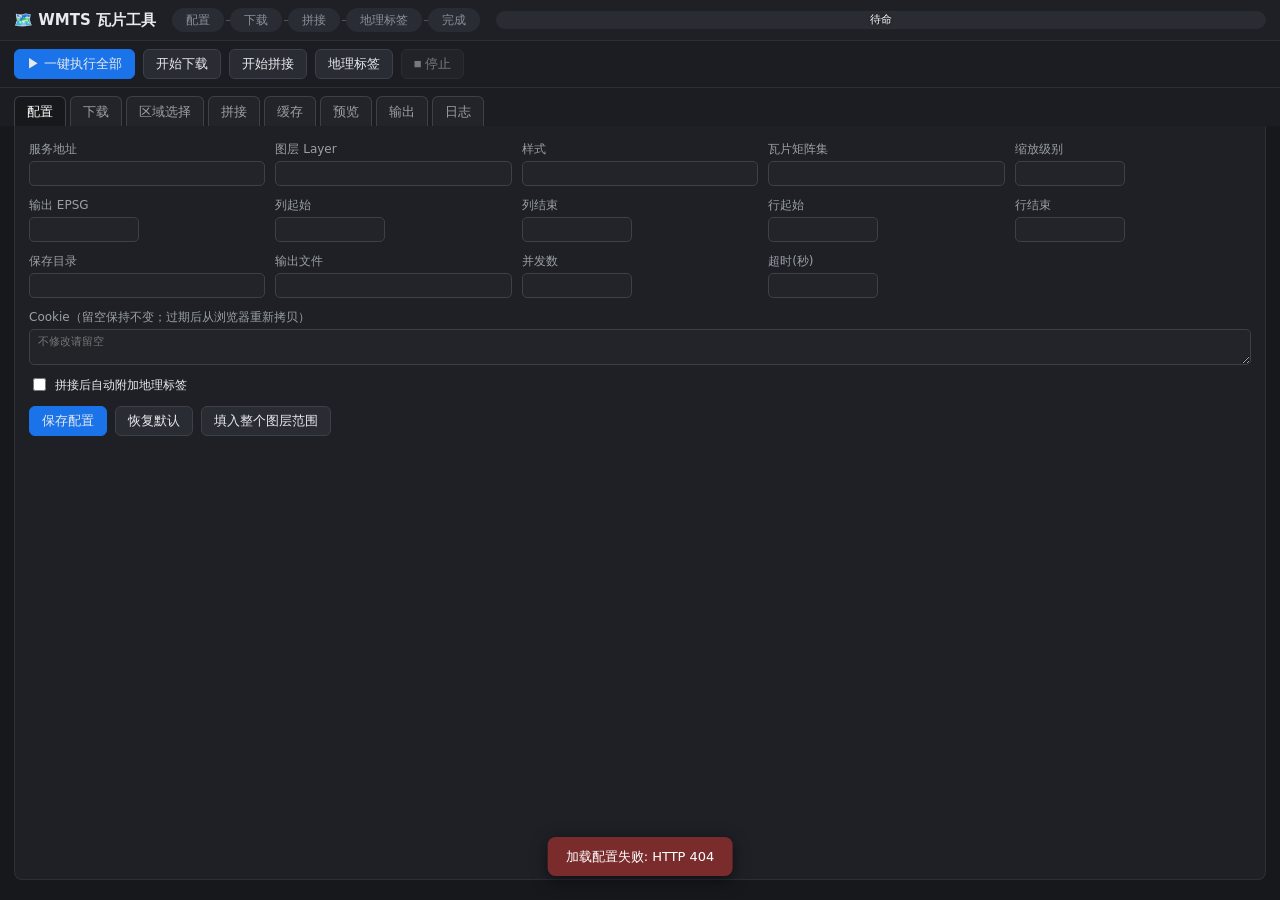
==== wmts/web/index.html @ 804dd755 "refactor: 架构重构——Web 前端 + HTTP API，业务核心解耦到 wmts/ 包 新增 wmts/ 包（业务单一来源，UI 无关）： - core/：config（Config da" ====
<!doctype html>
<html lang="zh-CN">
<head>
<meta charset="utf-8">
<meta name="viewport" content="width=device-width,initial-scale=1">
<title>WMTS 瓦片工具</title>
<link rel="stylesheet" href="style.css">
</head>
<body>

<!-- 顶部：任务流水线 -->
<header id="topbar">
  <div id="brand">🗺️ WMTS 瓦片工具</div>
  <ol id="pipeline">
    <li data-step="0">配置</li>
    <li data-step="1">下载</li>
    <li data-step="2">拼接</li>
    <li data-step="3">地理标签</li>
    <li data-step="4">完成</li>
  </ol>
  <div id="overall">
    <div id="overall-bar"></div>
    <span id="overall-text">待命</span>
  </div>
</header>

<!-- 操作条 -->
<div id="actionbar">
  <button id="btn-pipeline" class="primary">▶ 一键执行全部</button>
  <button id="btn-download">开始下载</button>
  <button id="btn-merge">开始拼接</button>
  <button id="btn-geo">地理标签</button>
  <button id="btn-stop" disabled>■ 停止</button>
  <span id="range-hint"></span>
  <span class="spacer"></span>
  <span id="task-state"></span>
</div>

<!-- 标签页 -->
<nav id="tabs">
  <button data-tab="config" class="active">配置</button>
  <button data-tab="download">下载</button>
  <button data-tab="region">区域选择</button>
  <button data-tab="merge">拼接</button>
  <button data-tab="cache">缓存</button>
  <button data-tab="preview">预览</button>
  <button data-tab="outputs">输出</button>
  <button data-tab="logs">日志</button>
</nav>

<main>
  <!-- 配置 -->
  <section id="tab-config" class="tab active">
    <div class="grid2">
      <label>服务地址<input id="c-base_url" type="text"></label>
      <label>图层 Layer<input id="c-layer" type="text"></label>
      <label>样式<input id="c-style" type="text"></label>
      <label>瓦片矩阵集<input id="c-tilematrixset" type="text"></label>
      <label>缩放级别<input id="c-tile_matrix" type="number" min="0" max="30"></label>
      <label>输出 EPSG<input id="c-epsg" type="number"></label>
      <label>列起始<input id="c-col_start" type="number"></label>
      <label>列结束<input id="c-col_end" type="number"></label>
      <label>行起始<input id="c-row_start" type="number"></label>
      <label>行结束<input id="c-row_end" type="number"></label>
      <label>保存目录<input id="c-output_dir" type="text"></label>
      <label>输出文件<input id="c-output_file" type="text"></label>
      <label>并发数<input id="c-max_workers" type="number" min="1" max="128"></label>
      <label>超时(秒)<input id="c-timeout" type="number" min="1" max="120"></label>
      <label class="wide">Cookie（留空保持不变；过期后从浏览器重新拷贝）
        <textarea id="c-cookie" rows="2" placeholder="不修改请留空"></textarea></label>
      <label class="check"><input id="c-auto_geo" type="checkbox"> 拼接后自动附加地理标签</label>
    </div>
    <div class="btnrow">
      <button id="cfg-save" class="primary">保存配置</button>
      <button id="cfg-reset">恢复默认</button>
      <button id="cfg-apply-layer">填入整个图层范围</button>
      <span id="cfg-hint" class="hint"></span>
    </div>
  </section>

  <!-- 下载 -->
  <section id="tab-download" class="tab">
    <div class="progress-row">
      <div class="bar"><div id="dl-bar"></div></div>
      <span id="dl-percent">0%</span>
    </div>
    <div id="dl-stats" class="stats">尚未开始</div>
    <div class="btnrow">
      <button id="dl-refresh">刷新状态</button>
      <button id="dl-layer-range">切换到图层范围</button>
      <span id="dl-hint" class="hint"></span>
    </div>
    <div class="resumable" id="dl-resume"></div>
    <canvas id="status-grid"></canvas>
    <div class="legend">绿=已下载 红=损坏 灰=待处理 · 滚轮缩放 / 拖拽平移 / 点击瓦片预览</div>
  </section>

  <!-- 区域选择 -->
  <section id="tab-region" class="tab">
    <div class="region-controls">
      <label>目标级别
        <select id="rg-matrix"></select></label>
      <label>概览级别
        <select id="rg-overview"></select></label>
      <button id="rg-fit">显示整个图层</button>
      <span class="hint">左键拖拽框选 · 右键拖拽平移 · 滚轮缩放</span>
    </div>
    <canvas id="region-map"></canvas>
    <div class="region-bbox">
      <label>经度 min<input id="rg-lonmin" type="number" step="0.0001"></label>
      <label>纬度 min<input id="rg-latmin" type="number" step="0.0001"></label>
      <label>经度 max<input id="rg-lonmax" type="number" step="0.0001"></label>
      <label>纬度 max<input id="rg-latmax" type="number" step="0.0001"></label>
      <button id="rg-apply-bbox">按经纬度换算</button>
    </div>
    <div class="region-result">
      <span id="rg-result" class="hint">在地图上框选区域，或输入经纬度范围</span>
      <button id="rg-apply-config" class="primary" disabled>应用到下载范围</button>
    </div>
  </section>

  <!-- 拼接 -->
  <section id="tab-merge" class="tab">
    <div class="radio-row">
      <label class="check"><input type="radio" name="mg-fmt" value="tif" checked> BigTIFF 分块（.tif，推荐，无损，内存恒定）</label>
      <label class="check"><input type="radio" name="mg-fmt" value="png"> 单张 PNG（中等成图）</label>
    </div>
    <div class="grid2">
      <label>并行线程（0=自动）<input id="mg-threads" type="number" min="0" max="64" value="0"></label>
      <label>压缩级别 (0-12)<input id="mg-level" type="number" min="0" max="12" value="6"></label>
    </div>
    <div class="progress-row">
      <div class="bar"><div id="mg-bar"></div></div>
      <span id="mg-percent">0%</span>
    </div>
    <div id="mg-stats" class="stats">尚未开始</div>
  </section>

  <!-- 缓存 -->
  <section id="tab-cache" class="tab">
    <div class="btnrow">
      <button id="ca-refresh" class="primary">刷新统计</button>
      <button id="ca-migrate">迁移旧结构</button>
      <button id="ca-verify">校验完整性</button>
      <button id="ca-clear" class="danger">清空缓存…</button>
    </div>
    <table id="ca-table" class="table">
      <thead><tr><th>级别</th><th>瓦片数</th><th>大小</th><th>列范围</th><th>行范围</th><th>行目录数</th></tr></thead>
      <tbody></tbody>
    </table>
    <details>
      <summary>按条件清理（prune）</summary>
      <div class="grid2">
        <label>级别<input id="ca-matrix" type="number"></label>
        <label>删除 N 天前<input id="ca-older" type="number"></label>
        <label>列起始<input id="ca-cs" type="number"></label>
        <label>列结束<input id="ca-ce" type="number"></label>
        <label>行起始<input id="ca-rs" type="number"></label>
        <label>行结束<input id="ca-re" type="number"></label>
        <label>容量上限 MB<input id="ca-maxsize" type="number"></label>
      </div>
      <div class="btnrow"><button id="ca-prune" class="danger">执行清理</button>
        <span id="ca-hint" class="hint"></span></div>
    </details>
  </section>

  <!-- 预览 -->
  <section id="tab-preview" class="tab">
    <div class="region-controls">
      <label>级别<input id="pv-matrix" type="number" min="0" max="30"></label>
      <label>列<input id="pv-col" type="number"></label>
      <label>行<input id="pv-row" type="number"></label>
      <button id="pv-load" class="primary">加载</button>
      <button id="pv-local">本地</button>
      <button id="pv-remote">联网获取</button>
      <button id="pv-save" disabled>保存到缓存</button>
      <span id="pv-info" class="hint"></span>
    </div>
    <div id="pv-wrap"><img id="pv-img" alt="瓦片预览"></div>
  </section>

  <!-- 输出 -->
  <section id="tab-outputs" class="tab">
    <div class="btnrow"><button id="out-refresh" class="primary">刷新</button>
      <span class="hint">GeoTIFF 可直接下载（支持断点续传）</span></div>
    <table id="out-table" class="table">
      <thead><tr><th>文件</th><th>大小</th><th>地理标签</th><th>修改时间</th><th></th></tr></thead>
      <tbody></tbody>
    </table>
  </section>

  <!-- 日志 -->
  <section id="tab-logs" class="tab">
    <div class="btnrow">
      <button id="log-clear">清屏</button>
      <button id="log-save">保存日志</button>
      <label class="check"><input id="log-follow" type="checkbox" checked> 自动滚动</label>
    </div>
    <pre id="log-view"></pre>
  </section>
</main>

<div id="toast" hidden></div>
<script src="grid.js"></script>
<script src="map.js"></script>
<script src="app.js"></script>
</body>
</html>
---- wmts/web/style.css ----
/* WMTS 瓦片工具 Web 前端样式 */
*{box-sizing:border-box}
html,body{height:100%;margin:0;font:13px/1.5 system-ui,-apple-system,"Segoe UI","PingFang SC","Microsoft YaHei",sans-serif;color:#e8eaed;background:#17181c}
button{cursor:pointer;border:1px solid #3c4048;background:#2a2c33;color:#e8eaed;border-radius:6px;height:30px;padding:0 12px;font-size:13px}
button:hover{background:#34373f}
button.primary{background:#1a73e8;border-color:#1a73e8}
button.primary:hover{background:#2b7de9}
button.danger{background:#8c2f2f;border-color:#a33}
button:disabled{opacity:.45;cursor:not-allowed}
input,select,textarea{background:#22242a;border:1px solid #3c4048;color:#e8eaed;border-radius:5px;padding:4px 8px;font-size:13px}
input[type=number]{width:110px}
label{display:flex;flex-direction:column;gap:3px;font-size:12px;color:#9aa0a6}
label.check{flex-direction:row;align-items:center;gap:6px;color:#e8eaed}

/* 顶部 */
#topbar{display:flex;align-items:center;gap:16px;padding:8px 14px;background:#1e2026;border-bottom:1px solid #2c2f36}
#brand{font-weight:600;font-size:15px;white-space:nowrap}
#pipeline{display:flex;list-style:none;margin:0;padding:0;gap:6px}
#pipeline li{padding:3px 14px;border-radius:14px;background:#2a2c33;color:#8b909a;font-size:12px;position:relative}
#pipeline li::after{content:"→";position:absolute;right:-11px;color:#52565e}
#pipeline li:last-child::after{content:""}
#pipeline li.running{background:#1a73e8;color:#fff}
#pipeline li.done{background:#2e5d3a;color:#b8f0c0}
#pipeline li.failed{background:#7a2b2b;color:#ffd7d7}
#overall{flex:1;display:flex;align-items:center;gap:8px;min-width:180px}
#overall .bar,#overall{position:relative}
#overall{background:#2a2c33;border-radius:10px;height:18px;overflow:hidden}
#overall-bar{position:absolute;left:0;top:0;bottom:0;width:0;background:linear-gradient(90deg,#1a73e8,#4c9aff);transition:width .2s}
#overall-text{position:absolute;inset:0;text-align:center;font-size:11px;line-height:18px;color:#fff;text-shadow:0 0 3px #0009}

/* 操作条 */
#actionbar{display:flex;align-items:center;gap:8px;padding:8px 14px;background:#1b1d22;border-bottom:1px solid #2c2f36;flex-wrap:wrap}
#actionbar .spacer{flex:1}
#range-hint,#task-state{color:#9aa0a6;font-size:12px}
#task-state.busy{color:#8ab4f8}

/* 标签页 */
#tabs{display:flex;gap:4px;padding:8px 14px 0;background:#1b1d22}
#tabs button{border-radius:6px 6px 0 0;border-bottom:none;background:#22242a;color:#9aa0a6}
#tabs button.active{background:#17181c;color:#fff;border-color:#3c4048}
main{padding:0 14px 14px;height:calc(100% - 132px)}
.tab{display:none;padding:14px;background:#1e2026;border:1px solid #2c2f36;border-top:none;border-radius:0 0 8px 8px;height:100%;overflow:auto}
.tab.active{display:flex;flex-direction:column;gap:12px}

.grid2{display:grid;grid-template-columns:repeat(auto-fill,minmax(220px,1fr));gap:10px}
.grid2 label.wide{grid-column:1/-1}
textarea{resize:vertical;font-family:ui-monospace,monospace;font-size:11px}
.btnrow{display:flex;align-items:center;gap:8px;flex-wrap:wrap}
.hint{color:#9aa0a6;font-size:12px}
.stats{color:#c4c9d0;font-size:12px;background:#22242a;padding:8px 10px;border-radius:6px}

.progress-row{display:flex;align-items:center;gap:10px}
.bar{flex:1;height:14px;background:#2a2c33;border-radius:7px;overflow:hidden;position:relative}
.bar>div{height:100%;width:0;background:linear-gradient(90deg,#1a73e8,#4c9aff);transition:width .2s}

/* 下载状态网格 */
#status-grid{width:100%;flex:1;min-height:320px;background:#141519;border:1px solid #2c2f36;border-radius:8px;cursor:crosshair}
.legend{color:#8b909a;font-size:11px}

/* 区域选择 */
.region-controls,.region-bbox{display:flex;align-items:center;gap:10px;flex-wrap:wrap}
#region-map{width:100%;flex:1;min-height:320px;background:#141519;border:1px solid #2c2f36;border-radius:8px;cursor:crosshair}
.region-result{display:flex;align-items:center;gap:10px}

/* 预览 */
#pv-wrap{flex:1;display:flex;align-items:center;justify-content:center;background:#101114;border:1px solid #2c2f36;border-radius:8px;min-height:300px;overflow:auto}
#pv-img{image-rendering:pixelated;max-width:96%;max-height:96%}

/* 表格 */
.table{border-collapse:collapse;width:100%;font-size:12px}
.table th,.table td{border-bottom:1px solid #2c2f36;padding:6px 8px;text-align:left}
.table th{color:#9aa0a6;font-weight:500}
.table td.num{font-variant-numeric:tabular-nums}

/* 日志 */
#log-view{flex:1;background:#101114;border:1px solid #2c2f36;border-radius:8px;padding:10px;margin:0;overflow:auto;font:11px/1.5 ui-monospace,Consolas,monospace;white-space:pre-wrap;word-break:break-all}
.log-err{color:#ff8a80}.log-ok{color:#81c995}.log-info{color:#c4c9d0}

/* 提示 */
#toast{position:fixed;bottom:24px;left:50%;transform:translateX(-50%);background:#2d2f36;color:#fff;padding:10px 18px;border-radius:8px;box-shadow:0 4px 16px #0008;z-index:99;max-width:70%}
#toast.error{background:#7a2b2b}
.resumable{font-size:12px;color:#9aa0a6}
.resumable b{color:#e8eaed}
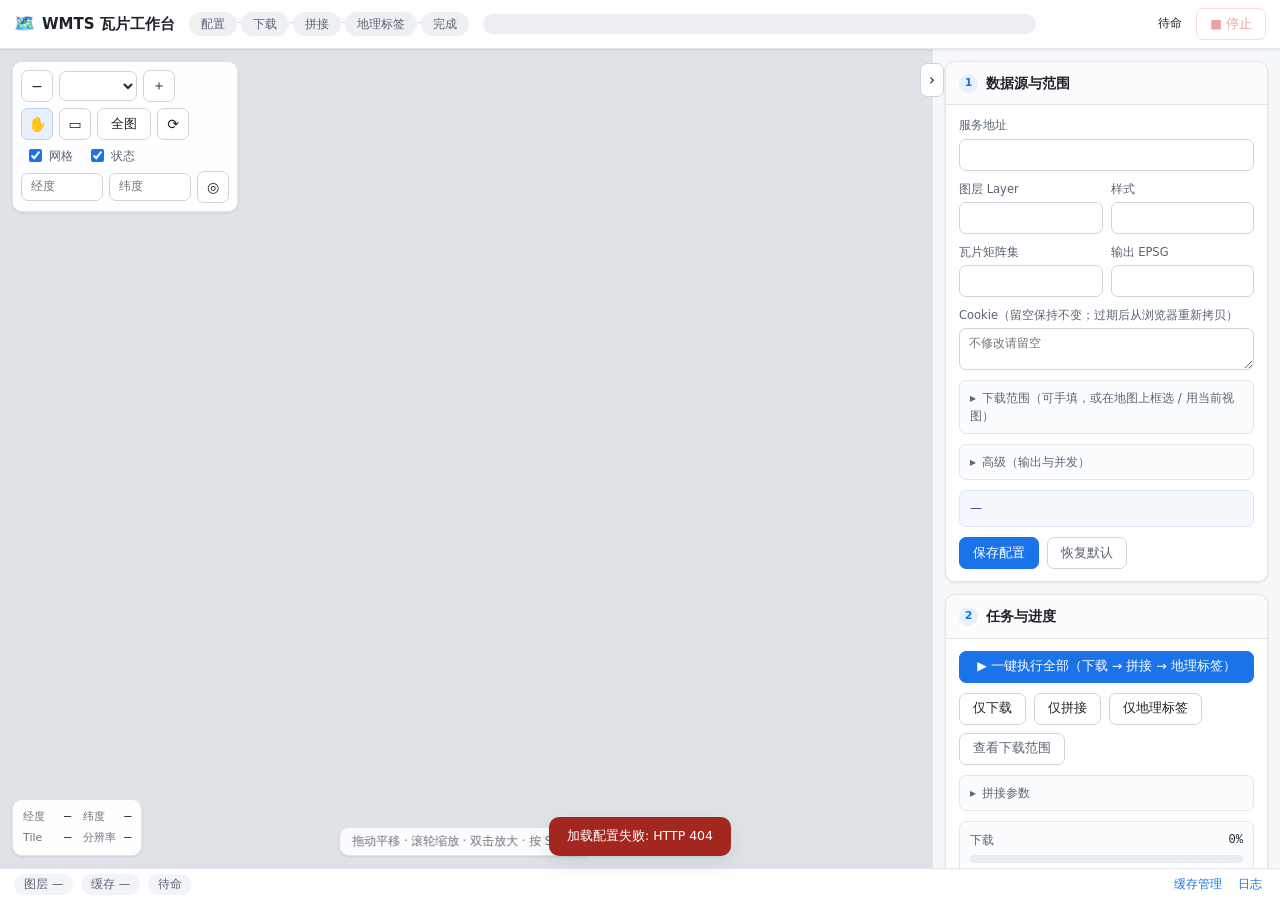
==== commit e2e8cc35: "feat(web): 重做 Web 前端为地图优先工作台 参照 wmts-map-browser-standalone.html 的视觉与交互重构信息架构：顶栏 + 地图工作台 + 右侧三段流程面板 " ====
--- a/wmts/web/index.html
+++ b/wmts/web/index.html
@@ -3,202 +3,283 @@
 <head>
 <meta charset="utf-8">
 <meta name="viewport" content="width=device-width,initial-scale=1">
-<title>WMTS 瓦片工具</title>
+<title>WMTS 瓦片工作台</title>
 <link rel="stylesheet" href="style.css">
 </head>
 <body>
-
-<!-- 顶部：任务流水线 -->
-<header id="topbar">
-  <div id="brand">🗺️ WMTS 瓦片工具</div>
-  <ol id="pipeline">
-    <li data-step="0">配置</li>
-    <li data-step="1">下载</li>
-    <li data-step="2">拼接</li>
-    <li data-step="3">地理标签</li>
-    <li data-step="4">完成</li>
-  </ol>
-  <div id="overall">
-    <div id="overall-bar"></div>
+<div id="app">
+
+  <!-- ================= 顶栏 ================= -->
+  <header id="topbar">
+    <div id="brand"><span class="logo">🗺️</span> WMTS 瓦片工作台</div>
+    <ol id="pipeline">
+      <li data-step="0">配置</li>
+      <li data-step="1">下载</li>
+      <li data-step="2">拼接</li>
+      <li data-step="3">地理标签</li>
+      <li data-step="4">完成</li>
+    </ol>
+    <!-- 读数放在进度条外侧：白字压在浅色轨道上时对比度不足、进度低时几乎看不见 -->
+    <div id="overall" title="总进度">
+      <div id="overall-bar"></div>
+    </div>
     <span id="overall-text">待命</span>
+    <button id="btn-stop" class="btn danger" disabled>■ 停止</button>
+  </header>
+
+  <!-- 鉴权失效横幅 -->
+  <div id="auth-banner" hidden>
+    <span>⚠️ <b>上游鉴权失效</b>（Cookie 可能已过期），下载已中止。</span>
+    <button id="auth-fix" class="btn">去更新 Cookie</button>
+    <button id="auth-close" class="btn ghost">关闭</button>
   </div>
-</header>
-
-<!-- 操作条 -->
-<div id="actionbar">
-  <button id="btn-pipeline" class="primary">▶ 一键执行全部</button>
-  <button id="btn-download">开始下载</button>
-  <button id="btn-merge">开始拼接</button>
-  <button id="btn-geo">地理标签</button>
-  <button id="btn-stop" disabled>■ 停止</button>
-  <span id="range-hint"></span>
-  <span class="spacer"></span>
-  <span id="task-state"></span>
+
+  <!-- ================= 主体 ================= -->
+  <div id="body">
+
+    <!-- 地图工作台 -->
+    <div id="map-wrap">
+      <canvas id="map"></canvas>
+
+      <!-- 左上工具浮层 -->
+      <div id="tools" class="overlay">
+        <div class="tool-row">
+          <button id="tb-zoom-out" class="icon" title="缩小（-）">−</button>
+          <select id="tb-level" title="缩放级别"></select>
+          <button id="tb-zoom-in" class="icon" title="放大（+）">＋</button>
+        </div>
+        <div class="tool-row">
+          <button id="tb-pan" class="icon active" title="平移（V）">✋</button>
+          <button id="tb-select" class="icon" title="框选区域（S）">▭</button>
+          <button id="tb-fit" class="btn" title="显示整个图层">全图</button>
+          <button id="tb-refresh" class="icon" title="刷新瓦片与状态">⟳</button>
+        </div>
+        <div class="tool-row">
+          <label class="toggle"><input id="tb-grid" type="checkbox" checked> 网格</label>
+          <label class="toggle"><input id="tb-status" type="checkbox" checked> 状态</label>
+        </div>
+        <div class="tool-row">
+          <input id="goto-lon" class="mini" type="number" step="any" placeholder="经度" title="经度">
+          <input id="goto-lat" class="mini" type="number" step="any" placeholder="纬度" title="纬度">
+          <button id="goto-btn" class="icon" title="定位到经纬度">◎</button>
+        </div>
+      </div>
+
+      <!-- 左下读数 -->
+      <div id="readout" class="overlay">
+        <div><span class="k">经度</span><span id="ro-lon" class="v mono">—</span></div>
+        <div><span class="k">纬度</span><span id="ro-lat" class="v mono">—</span></div>
+        <div><span class="k">Tile</span><span id="ro-tile" class="v mono">—</span></div>
+        <div><span class="k">分辨率</span><span id="ro-res" class="v mono">—</span></div>
+      </div>
+
+      <!-- 底部提示 -->
+      <div id="map-hint" class="overlay">拖动平移 · 滚轮缩放 · 双击放大 · 按 S 框选</div>
+
+      <!-- 选区操作条：经纬度范围 + 下载级别 → 瓦片数 -->
+      <div id="selection-bar" hidden>
+        <label class="sel-field">下载级别<select id="sel-level"></select></label>
+        <span id="sel-bbox" class="mono">—</span>
+        <span id="sel-text">—</span>
+        <button id="sel-apply" class="btn primary">应用为下载范围</button>
+        <button id="sel-cancel" class="btn ghost">取消</button>
+      </div>
+
+      <!-- 瓦片气泡 -->
+      <div id="tile-pop" hidden>
+        <div class="pop-head">
+          <b id="pop-title">—</b>
+          <button id="pop-close" class="icon" title="关闭">✕</button>
+        </div>
+        <div class="pop-img-wrap"><img id="pop-img" alt="瓦片预览"></div>
+        <div class="pop-meta" id="pop-meta">—</div>
+        <div class="pop-actions">
+          <button id="pop-save" class="btn" disabled>加入缓存</button>
+          <button id="pop-zoom" class="btn ghost">放大到此瓦片</button>
+        </div>
+      </div>
+    </div>
+
+    <!-- 右侧流程面板 -->
+    <aside id="panel">
+      <button id="panel-toggle" class="btn icon" title="收起 / 展开">›</button>
+      <div id="panel-inner">
+
+        <section class="card" data-acc="source">
+          <h3><span class="num">1</span> 数据源与范围</h3>
+          <div class="acc-body">
+            <div class="field"><label>服务地址</label><input id="c-base_url" type="text"></div>
+            <div class="row">
+              <div class="field"><label>图层 Layer</label><input id="c-layer" type="text"></div>
+              <div class="field"><label>样式</label><input id="c-style" type="text"></div>
+            </div>
+            <div class="row">
+              <div class="field"><label>瓦片矩阵集</label><input id="c-tilematrixset" type="text"></div>
+              <div class="field"><label>输出 EPSG</label><input id="c-epsg" type="number"></div>
+            </div>
+            <div class="field">
+              <label>Cookie（留空保持不变；过期后从浏览器重新拷贝）</label>
+              <textarea id="c-cookie" rows="2" placeholder="不修改请留空"></textarea>
+            </div>
+
+            <details class="sub">
+              <summary>下载范围（可手填，或在地图上框选 / 用当前视图）</summary>
+              <div class="row">
+                <div class="field"><label>级别</label><input id="c-tile_matrix" type="number" min="0" max="30"></div>
+                <div class="field"><label>列起</label><input id="c-col_start" type="number"></div>
+                <div class="field"><label>列止</label><input id="c-col_end" type="number"></div>
+              </div>
+              <div class="row">
+                <div class="field"><label>行起</label><input id="c-row_start" type="number"></div>
+                <div class="field"><label>行止</label><input id="c-row_end" type="number"></div>
+              </div>
+              <div class="btnrow">
+                <button id="cfg-apply-layer" class="btn ghost">填入整个图层</button>
+                <button id="cfg-from-view" class="btn ghost">用当前视图</button>
+              </div>
+            </details>
+
+            <details class="sub">
+              <summary>高级（输出与并发）</summary>
+              <div class="row">
+                <div class="field"><label>保存目录</label><input id="c-output_dir" type="text"></div>
+                <div class="field"><label>输出文件</label><input id="c-output_file" type="text"></div>
+              </div>
+              <div class="row">
+                <div class="field"><label>并发数</label><input id="c-max_workers" type="number" min="1" max="128"></div>
+                <div class="field"><label>超时（秒）</label><input id="c-timeout" type="number" min="1" max="120"></div>
+              </div>
+            </details>
+
+            <div id="range-summary" class="summary">—</div>
+            <div class="btnrow">
+              <button id="cfg-save" class="btn primary">保存配置</button>
+              <button id="cfg-reset" class="btn ghost">恢复默认</button>
+              <span id="cfg-hint" class="hint"></span>
+            </div>
+          </div>
+        </section>
+
+        <section class="card" data-acc="task">
+          <h3><span class="num">2</span> 任务与进度</h3>
+          <div class="acc-body">
+            <div class="btnrow">
+              <button id="btn-pipeline" class="btn primary wide">▶ 一键执行全部（下载 → 拼接 → 地理标签）</button>
+            </div>
+            <div class="btnrow">
+              <button id="btn-download" class="btn">仅下载</button>
+              <button id="btn-merge" class="btn">仅拼接</button>
+              <button id="btn-geo" class="btn">仅地理标签</button>
+              <button id="dl-focus" class="btn ghost" title="把地图缩放到当前下载范围并显示状态">查看下载范围</button>
+            </div>
+            <details class="sub">
+              <summary>拼接参数</summary>
+              <div class="radio-row">
+                <label class="radio"><input type="radio" name="mg-fmt" value="tif" checked> BigTIFF 分块（推荐）</label>
+                <label class="radio"><input type="radio" name="mg-fmt" value="png"> 单张 PNG</label>
+              </div>
+              <div class="row">
+                <div class="field"><label>并行线程（0=自动）</label><input id="mg-threads" type="number" min="0" max="64" value="0"></div>
+                <div class="field"><label>压缩级别（0-12）</label><input id="mg-level" type="number" min="0" max="12" value="6"></div>
+              </div>
+              <label class="check"><input id="c-auto_geo" type="checkbox"> 拼接后自动附加地理标签</label>
+            </details>
+
+            <div class="progress-block">
+              <div class="progress-head"><span>下载</span><span id="dl-percent" class="mono">0%</span></div>
+              <div class="bar"><div id="dl-bar"></div></div>
+              <div id="dl-stats" class="stats">尚未开始</div>
+              <div id="dl-resume" class="resumable"></div>
+            </div>
+            <div class="progress-block">
+              <div class="progress-head"><span>拼接</span><span id="mg-percent" class="mono">0%</span></div>
+              <div class="bar"><div id="mg-bar"></div></div>
+              <div id="mg-stats" class="stats">尚未开始</div>
+            </div>
+            <div id="task-state" class="hint"></div>
+          </div>
+        </section>
+
+        <section class="card" data-acc="result">
+          <h3><span class="num">3</span> 结果与导出</h3>
+          <div class="acc-body">
+            <div class="btnrow">
+              <button id="out-refresh" class="btn ghost">刷新</button>
+              <span class="hint">GeoTIFF 支持断点续传下载</span>
+            </div>
+            <div id="out-list" class="out-list"></div>
+          </div>
+        </section>
+
+      </div>
+    </aside>
+  </div>
+
+  <!-- ================= 底部状态条 ================= -->
+  <footer id="statusbar">
+    <span id="sb-layer" class="chip">图层 —</span>
+    <span id="sb-cache" class="chip">缓存 —</span>
+    <span id="sb-task" class="chip">待命</span>
+    <span class="spacer"></span>
+    <button id="drawer-cache" class="link">缓存管理</button>
+    <button id="drawer-logs" class="link">日志</button>
+  </footer>
 </div>
 
-<!-- 标签页 -->
-<nav id="tabs">
-  <button data-tab="config" class="active">配置</button>
-  <button data-tab="download">下载</button>
-  <button data-tab="region">区域选择</button>
-  <button data-tab="merge">拼接</button>
-  <button data-tab="cache">缓存</button>
-  <button data-tab="preview">预览</button>
-  <button data-tab="outputs">输出</button>
-  <button data-tab="logs">日志</button>
-</nav>
-
-<main>
-  <!-- 配置 -->
-  <section id="tab-config" class="tab active">
-    <div class="grid2">
-      <label>服务地址<input id="c-base_url" type="text"></label>
-      <label>图层 Layer<input id="c-layer" type="text"></label>
-      <label>样式<input id="c-style" type="text"></label>
-      <label>瓦片矩阵集<input id="c-tilematrixset" type="text"></label>
-      <label>缩放级别<input id="c-tile_matrix" type="number" min="0" max="30"></label>
-      <label>输出 EPSG<input id="c-epsg" type="number"></label>
-      <label>列起始<input id="c-col_start" type="number"></label>
-      <label>列结束<input id="c-col_end" type="number"></label>
-      <label>行起始<input id="c-row_start" type="number"></label>
-      <label>行结束<input id="c-row_end" type="number"></label>
-      <label>保存目录<input id="c-output_dir" type="text"></label>
-      <label>输出文件<input id="c-output_file" type="text"></label>
-      <label>并发数<input id="c-max_workers" type="number" min="1" max="128"></label>
-      <label>超时(秒)<input id="c-timeout" type="number" min="1" max="120"></label>
-      <label class="wide">Cookie（留空保持不变；过期后从浏览器重新拷贝）
-        <textarea id="c-cookie" rows="2" placeholder="不修改请留空"></textarea></label>
-      <label class="check"><input id="c-auto_geo" type="checkbox"> 拼接后自动附加地理标签</label>
+<!-- ================= 抽屉 ================= -->
+<div id="drawer" hidden>
+  <div id="drawer-mask"></div>
+  <div id="drawer-panel">
+    <header>
+      <h3 id="drawer-title">抽屉</h3>
+      <button id="drawer-close" class="icon" title="关闭">✕</button>
+    </header>
+    <div id="drawer-body">
+
+      <div id="drawer-cache-view" class="drawer-view">
+        <div class="btnrow">
+          <button id="ca-refresh" class="btn primary">刷新统计</button>
+          <button id="ca-migrate" class="btn">迁移旧结构</button>
+          <button id="ca-verify" class="btn">校验完整性</button>
+          <button id="ca-clear" class="btn danger">清空缓存…</button>
+        </div>
+        <div id="ca-hint" class="hint"></div>
+        <table id="ca-table" class="table">
+          <thead><tr><th>图层</th><th>级别</th><th>瓦片数</th><th>大小</th><th>列范围</th><th>行范围</th><th>行目录</th></tr></thead>
+          <tbody></tbody>
+        </table>
+        <details>
+          <summary>按条件清理（prune，默认只清理当前图层）</summary>
+          <div class="row">
+            <div class="field"><label>级别</label><input id="ca-matrix" type="number"></div>
+            <div class="field"><label>删除 N 天前</label><input id="ca-older" type="number"></div>
+            <div class="field"><label>容量上限 MB</label><input id="ca-maxsize" type="number"></div>
+          </div>
+          <div class="row">
+            <div class="field"><label>列起</label><input id="ca-cs" type="number"></div>
+            <div class="field"><label>列止</label><input id="ca-ce" type="number"></div>
+            <div class="field"><label>行起</label><input id="ca-rs" type="number"></div>
+            <div class="field"><label>行止</label><input id="ca-re" type="number"></div>
+          </div>
+          <div class="btnrow">
+            <button id="ca-prune" class="btn danger">执行清理</button>
+            <span class="hint">不可恢复，请谨慎操作</span>
+          </div>
+        </details>
+      </div>
+
+      <div id="drawer-logs-view" class="drawer-view" hidden>
+        <div class="btnrow">
+          <button id="log-clear" class="btn ghost">清屏</button>
+          <button id="log-save" class="btn ghost">保存日志</button>
+          <label class="check"><input id="log-follow" type="checkbox" checked> 自动滚动</label>
+        </div>
+        <pre id="log-view"></pre>
+      </div>
+
     </div>
-    <div class="btnrow">
-      <button id="cfg-save" class="primary">保存配置</button>
-      <button id="cfg-reset">恢复默认</button>
-      <button id="cfg-apply-layer">填入整个图层范围</button>
-      <span id="cfg-hint" class="hint"></span>
-    </div>
-  </section>
-
-  <!-- 下载 -->
-  <section id="tab-download" class="tab">
-    <div class="progress-row">
-      <div class="bar"><div id="dl-bar"></div></div>
-      <span id="dl-percent">0%</span>
-    </div>
-    <div id="dl-stats" class="stats">尚未开始</div>
-    <div class="btnrow">
-      <button id="dl-refresh">刷新状态</button>
-      <button id="dl-layer-range">切换到图层范围</button>
-      <span id="dl-hint" class="hint"></span>
-    </div>
-    <div class="resumable" id="dl-resume"></div>
-    <canvas id="status-grid"></canvas>
-    <div class="legend">绿=已下载 红=损坏 灰=待处理 · 滚轮缩放 / 拖拽平移 / 点击瓦片预览</div>
-  </section>
-
-  <!-- 区域选择 -->
-  <section id="tab-region" class="tab">
-    <div class="region-controls">
-      <label>目标级别
-        <select id="rg-matrix"></select></label>
-      <label>概览级别
-        <select id="rg-overview"></select></label>
-      <button id="rg-fit">显示整个图层</button>
-      <span class="hint">左键拖拽框选 · 右键拖拽平移 · 滚轮缩放</span>
-    </div>
-    <canvas id="region-map"></canvas>
-    <div class="region-bbox">
-      <label>经度 min<input id="rg-lonmin" type="number" step="0.0001"></label>
-      <label>纬度 min<input id="rg-latmin" type="number" step="0.0001"></label>
-      <label>经度 max<input id="rg-lonmax" type="number" step="0.0001"></label>
-      <label>纬度 max<input id="rg-latmax" type="number" step="0.0001"></label>
-      <button id="rg-apply-bbox">按经纬度换算</button>
-    </div>
-    <div class="region-result">
-      <span id="rg-result" class="hint">在地图上框选区域，或输入经纬度范围</span>
-      <button id="rg-apply-config" class="primary" disabled>应用到下载范围</button>
-    </div>
-  </section>
-
-  <!-- 拼接 -->
-  <section id="tab-merge" class="tab">
-    <div class="radio-row">
-      <label class="check"><input type="radio" name="mg-fmt" value="tif" checked> BigTIFF 分块（.tif，推荐，无损，内存恒定）</label>
-      <label class="check"><input type="radio" name="mg-fmt" value="png"> 单张 PNG（中等成图）</label>
-    </div>
-    <div class="grid2">
-      <label>并行线程（0=自动）<input id="mg-threads" type="number" min="0" max="64" value="0"></label>
-      <label>压缩级别 (0-12)<input id="mg-level" type="number" min="0" max="12" value="6"></label>
-    </div>
-    <div class="progress-row">
-      <div class="bar"><div id="mg-bar"></div></div>
-      <span id="mg-percent">0%</span>
-    </div>
-    <div id="mg-stats" class="stats">尚未开始</div>
-  </section>
-
-  <!-- 缓存 -->
-  <section id="tab-cache" class="tab">
-    <div class="btnrow">
-      <button id="ca-refresh" class="primary">刷新统计</button>
-      <button id="ca-migrate">迁移旧结构</button>
-      <button id="ca-verify">校验完整性</button>
-      <button id="ca-clear" class="danger">清空缓存…</button>
-    </div>
-    <table id="ca-table" class="table">
-      <thead><tr><th>级别</th><th>瓦片数</th><th>大小</th><th>列范围</th><th>行范围</th><th>行目录数</th></tr></thead>
-      <tbody></tbody>
-    </table>
-    <details>
-      <summary>按条件清理（prune）</summary>
-      <div class="grid2">
-        <label>级别<input id="ca-matrix" type="number"></label>
-        <label>删除 N 天前<input id="ca-older" type="number"></label>
-        <label>列起始<input id="ca-cs" type="number"></label>
-        <label>列结束<input id="ca-ce" type="number"></label>
-        <label>行起始<input id="ca-rs" type="number"></label>
-        <label>行结束<input id="ca-re" type="number"></label>
-        <label>容量上限 MB<input id="ca-maxsize" type="number"></label>
-      </div>
-      <div class="btnrow"><button id="ca-prune" class="danger">执行清理</button>
-        <span id="ca-hint" class="hint"></span></div>
-    </details>
-  </section>
-
-  <!-- 预览 -->
-  <section id="tab-preview" class="tab">
-    <div class="region-controls">
-      <label>级别<input id="pv-matrix" type="number" min="0" max="30"></label>
-      <label>列<input id="pv-col" type="number"></label>
-      <label>行<input id="pv-row" type="number"></label>
-      <button id="pv-load" class="primary">加载</button>
-      <button id="pv-local">本地</button>
-      <button id="pv-remote">联网获取</button>
-      <button id="pv-save" disabled>保存到缓存</button>
-      <span id="pv-info" class="hint"></span>
-    </div>
-    <div id="pv-wrap"><img id="pv-img" alt="瓦片预览"></div>
-  </section>
-
-  <!-- 输出 -->
-  <section id="tab-outputs" class="tab">
-    <div class="btnrow"><button id="out-refresh" class="primary">刷新</button>
-      <span class="hint">GeoTIFF 可直接下载（支持断点续传）</span></div>
-    <table id="out-table" class="table">
-      <thead><tr><th>文件</th><th>大小</th><th>地理标签</th><th>修改时间</th><th></th></tr></thead>
-      <tbody></tbody>
-    </table>
-  </section>
-
-  <!-- 日志 -->
-  <section id="tab-logs" class="tab">
-    <div class="btnrow">
-      <button id="log-clear">清屏</button>
-      <button id="log-save">保存日志</button>
-      <label class="check"><input id="log-follow" type="checkbox" checked> 自动滚动</label>
-    </div>
-    <pre id="log-view"></pre>
-  </section>
-</main>
+  </div>
+</div>
 
 <div id="toast" hidden></div>
 <script src="grid.js"></script>
--- a/wmts/web/style.css
+++ b/wmts/web/style.css
@@ -1,83 +1,316 @@
-/* WMTS 瓦片工具 Web 前端样式 */
+/* ============================================================
+   WMTS 瓦片工作台 — 浅色地图工作台样式
+   设计语言：白卡片 + 柔和阴影 + 圆角 + 8pt 间距，地图为主体
+   ============================================================ */
+
+:root{
+  --bg:#eef0f3;
+  --panel-bg:#f7f8fa;
+  --card:#ffffff;
+  --line:#e2e5ea;
+  --line-strong:#cfd4db;
+  --text:#1f2329;
+  --muted:#5b6473;   /* 对白底 5.97:1 */
+  --muted-2:#6d7482; /* 对白底 4.70:1（提示文字，满足 WCAG AA） */
+  --primary:#1a73e8;
+  --primary-hover:#1765cc;
+  --primary-soft:#e8f0fe;
+  --ok:#2e9e5b;
+  --bad:#d93025;
+  --warn:#e8a400;
+  --radius:10px;
+  --radius-sm:7px;
+  --shadow:0 1px 2px rgba(16,24,40,.06),0 8px 24px rgba(16,24,40,.08);
+  --shadow-sm:0 1px 3px rgba(16,24,40,.10);
+  --font:system-ui,-apple-system,"Segoe UI","PingFang SC","Microsoft YaHei",sans-serif;
+  --mono:ui-monospace,SFMono-Regular,Consolas,"Liberation Mono",monospace;
+}
+
 *{box-sizing:border-box}
-html,body{height:100%;margin:0;font:13px/1.5 system-ui,-apple-system,"Segoe UI","PingFang SC","Microsoft YaHei",sans-serif;color:#e8eaed;background:#17181c}
-button{cursor:pointer;border:1px solid #3c4048;background:#2a2c33;color:#e8eaed;border-radius:6px;height:30px;padding:0 12px;font-size:13px}
-button:hover{background:#34373f}
-button.primary{background:#1a73e8;border-color:#1a73e8}
-button.primary:hover{background:#2b7de9}
-button.danger{background:#8c2f2f;border-color:#a33}
-button:disabled{opacity:.45;cursor:not-allowed}
-input,select,textarea{background:#22242a;border:1px solid #3c4048;color:#e8eaed;border-radius:5px;padding:4px 8px;font-size:13px}
-input[type=number]{width:110px}
-label{display:flex;flex-direction:column;gap:3px;font-size:12px;color:#9aa0a6}
-label.check{flex-direction:row;align-items:center;gap:6px;color:#e8eaed}
-
-/* 顶部 */
-#topbar{display:flex;align-items:center;gap:16px;padding:8px 14px;background:#1e2026;border-bottom:1px solid #2c2f36}
-#brand{font-weight:600;font-size:15px;white-space:nowrap}
-#pipeline{display:flex;list-style:none;margin:0;padding:0;gap:6px}
-#pipeline li{padding:3px 14px;border-radius:14px;background:#2a2c33;color:#8b909a;font-size:12px;position:relative}
-#pipeline li::after{content:"→";position:absolute;right:-11px;color:#52565e}
+[hidden]{display:none !important}
+html,body{height:100%;margin:0;overflow:hidden;font:13px/1.5 var(--font);color:var(--text);background:var(--bg)}
+body{-webkit-font-smoothing:antialiased}
+
+#app{display:flex;flex-direction:column;height:100vh;height:100dvh}
+
+/* ================= 顶栏 ================= */
+#topbar{
+  display:flex;align-items:center;gap:14px;flex:0 0 auto;
+  padding:8px 14px;background:var(--card);border-bottom:1px solid var(--line);
+  box-shadow:var(--shadow-sm);z-index:30
+}
+#brand{display:flex;align-items:center;gap:7px;font-weight:650;font-size:15px;white-space:nowrap}
+#brand .logo{font-size:17px}
+
+#pipeline{display:flex;list-style:none;margin:0;padding:0;gap:4px;flex-wrap:nowrap}
+#pipeline li{
+  padding:3px 12px;border-radius:999px;background:#eef0f3;color:var(--muted);
+  font-size:12px;position:relative;white-space:nowrap
+}
+#pipeline li::after{content:"→";position:absolute;right:-9px;top:3px;color:var(--line-strong);font-size:11px}
 #pipeline li:last-child::after{content:""}
-#pipeline li.running{background:#1a73e8;color:#fff}
-#pipeline li.done{background:#2e5d3a;color:#b8f0c0}
-#pipeline li.failed{background:#7a2b2b;color:#ffd7d7}
-#overall{flex:1;display:flex;align-items:center;gap:8px;min-width:180px}
-#overall .bar,#overall{position:relative}
-#overall{background:#2a2c33;border-radius:10px;height:18px;overflow:hidden}
-#overall-bar{position:absolute;left:0;top:0;bottom:0;width:0;background:linear-gradient(90deg,#1a73e8,#4c9aff);transition:width .2s}
-#overall-text{position:absolute;inset:0;text-align:center;font-size:11px;line-height:18px;color:#fff;text-shadow:0 0 3px #0009}
-
-/* 操作条 */
-#actionbar{display:flex;align-items:center;gap:8px;padding:8px 14px;background:#1b1d22;border-bottom:1px solid #2c2f36;flex-wrap:wrap}
-#actionbar .spacer{flex:1}
-#range-hint,#task-state{color:#9aa0a6;font-size:12px}
-#task-state.busy{color:#8ab4f8}
-
-/* 标签页 */
-#tabs{display:flex;gap:4px;padding:8px 14px 0;background:#1b1d22}
-#tabs button{border-radius:6px 6px 0 0;border-bottom:none;background:#22242a;color:#9aa0a6}
-#tabs button.active{background:#17181c;color:#fff;border-color:#3c4048}
-main{padding:0 14px 14px;height:calc(100% - 132px)}
-.tab{display:none;padding:14px;background:#1e2026;border:1px solid #2c2f36;border-top:none;border-radius:0 0 8px 8px;height:100%;overflow:auto}
-.tab.active{display:flex;flex-direction:column;gap:12px}
-
-.grid2{display:grid;grid-template-columns:repeat(auto-fill,minmax(220px,1fr));gap:10px}
-.grid2 label.wide{grid-column:1/-1}
-textarea{resize:vertical;font-family:ui-monospace,monospace;font-size:11px}
+#pipeline li.running{background:var(--primary);color:#fff}
+#pipeline li.done{background:#e3f5ea;color:#1c7a43}
+#pipeline li.failed{background:#fdecea;color:#b3261e}
+
+#overall{
+  flex:1;min-width:150px;height:20px;border-radius:999px;background:#eceef1;
+  position:relative;overflow:hidden
+}
+#overall-bar{position:absolute;left:0;top:0;bottom:0;width:0;border-radius:999px;
+  background:linear-gradient(90deg,var(--primary),#4c9aff);transition:width .35s ease}
+/* 读数移出进度条：白字压在浅色轨道上时几乎不可读，改为顶栏上的深色文字 */
+#overall-text{flex:0 0 auto;min-width:132px;text-align:right;white-space:nowrap;
+  font-size:11.5px;color:var(--text);font-variant-numeric:tabular-nums}
+
+/* ================= 鉴权横幅 ================= */
+#auth-banner{
+  flex:0 0 auto;display:flex;align-items:center;gap:10px;flex-wrap:wrap;
+  padding:8px 14px;background:#fdecea;color:#8c1d18;border-bottom:1px solid #f7c8c4;font-size:12.5px
+}
+#auth-banner .btn{padding:0 10px;height:28px}
+
+/* ================= 主体 ================= */
+#body{flex:1;display:flex;min-height:0;position:relative}
+
+#map-wrap{flex:1;position:relative;min-width:0;background:#dfe3e8;overflow:hidden}
+#map{position:absolute;inset:0;width:100%;height:100%;display:block;cursor:grab}
+#map.dragging{cursor:grabbing}
+#map.selecting{cursor:crosshair}
+
+/* 浮层通用 */
+.overlay{position:absolute;z-index:10;background:rgba(255,255,255,.96);
+  border:1px solid var(--line);border-radius:var(--radius);box-shadow:var(--shadow-sm);
+  backdrop-filter:blur(6px)}
+
+/* 工具浮层 */
+#tools{top:12px;left:12px;padding:8px;display:flex;flex-direction:column;gap:6px;max-width:calc(100% - 24px)}
+.tool-row{display:flex;align-items:center;gap:6px;flex-wrap:wrap}
+#tools .icon{width:30px;padding:0;font-size:14px;display:inline-flex;align-items:center;justify-content:center}
+#tb-level{height:30px;width:auto;min-width:78px;padding:0 6px}
+#goto-lon,#goto-lat{width:82px;height:28px;font-size:12px}
+.toggle{display:inline-flex;align-items:center;gap:4px;font-size:12px;color:var(--muted);
+  padding:0 4px;cursor:pointer;user-select:none}
+.toggle input{width:auto;height:auto;accent-color:var(--primary)}
+
+/* 读数 */
+#readout{left:12px;bottom:12px;padding:8px 10px;display:grid;grid-template-columns:auto auto;gap:3px 12px}
+#readout>div{display:flex;align-items:baseline;gap:7px}
+#readout .k{color:var(--muted-2);font-size:11px;min-width:34px}
+#readout .v{font-size:12px;color:var(--text)}
+.mono{font-family:var(--mono)}
+
+/* 底部提示 */
+#map-hint{left:50%;bottom:12px;transform:translateX(-50%);padding:5px 12px;
+  font-size:11.5px;color:#6b6f76;background:rgba(255,255,255,.88);pointer-events:none}
+
+/* 选区操作条 */
+#selection-bar{
+  position:absolute;left:50%;bottom:56px;transform:translateX(-50%);z-index:14;
+  display:flex;align-items:center;justify-content:center;gap:10px;flex-wrap:wrap;
+  padding:8px 12px;background:var(--card);border:1px solid var(--line);
+  border-radius:var(--radius);box-shadow:var(--shadow);font-size:12.5px;
+  max-width:calc(100% - 24px)
+}
+#selection-bar .sel-field{display:flex;align-items:center;gap:6px;font-size:12px;color:var(--muted)}
+#sel-level{width:auto;height:28px;padding:0 6px}
+#sel-bbox{color:var(--muted-2);font-size:11.5px}
+#sel-text b{color:var(--primary)}
+
+/* 瓦片气泡 */
+#tile-pop{
+  position:absolute;top:12px;right:12px;z-index:20;width:236px;padding:10px;
+  background:var(--card);border:1px solid var(--line);border-radius:var(--radius);
+  box-shadow:var(--shadow)
+}
+.pop-head{display:flex;align-items:center;justify-content:space-between;margin-bottom:8px}
+.pop-head b{font-family:var(--mono);font-size:12px}
+.pop-img-wrap{width:100%;height:200px;display:flex;align-items:center;justify-content:center;
+  background:#f2f4f7;border:1px solid var(--line);border-radius:var(--radius-sm);overflow:hidden}
+#pop-img{max-width:100%;max-height:100%;image-rendering:pixelated;display:none}
+.pop-meta{margin:8px 0;font-size:11.5px;color:var(--muted);line-height:1.7;word-break:break-all}
+.pop-actions{display:flex;gap:6px}
+.pop-actions .btn{flex:1}
+
+/* ================= 右侧流程面板 ================= */
+/* 注意：#panel 不可设 overflow —— 折叠按钮 #panel-toggle 悬在 left:-13px（面板外），
+   一旦裁剪按钮就点不到了。滚动由 #panel-inner 自己承担。 */
+#panel{
+  flex:0 0 348px;width:348px;background:var(--panel-bg);border-left:1px solid var(--line);
+  position:relative;display:flex;flex-direction:column;min-height:0;
+  transition:flex-basis .18s,width .18s
+}
+#panel.collapsed{flex-basis:0;width:0;border-left:none}
+#panel.collapsed #panel-inner{display:none}
+#panel-toggle{
+  position:absolute;left:-13px;top:14px;z-index:20;width:24px;min-width:24px;height:34px;padding:0;
+  border-radius:7px;font-size:15px;line-height:1;display:flex;align-items:center;justify-content:center
+}
+#panel.collapsed #panel-toggle{left:-30px}
+#panel-inner{flex:1;min-height:0;overflow-y:auto;overscroll-behavior:contain;
+  scrollbar-width:thin;scrollbar-color:#b9c0c9 transparent;
+  padding:12px;display:flex;flex-direction:column;gap:12px}
+#panel-inner::-webkit-scrollbar{width:11px}
+#panel-inner::-webkit-scrollbar-track{background:transparent}
+#panel-inner::-webkit-scrollbar-thumb{background:#b9c0c9;border-radius:999px;
+  border:3px solid var(--panel-bg);background-clip:content-box}
+#panel-inner::-webkit-scrollbar-thumb:hover{background:#97a0ac;background-clip:content-box}
+
+/* 关键：.card 自带 overflow:hidden，作为 flex 子项其自动最小尺寸会变成 0，
+   于是卡片被压缩而非溢出 → 滚动条永远不出现、卡片内容被自己裁掉。
+   必须关闭收缩，让卡片保持自然高度并由 #panel-inner 统一滚动。 */
+#panel-inner>.card{flex:0 0 auto}
+
+.card{background:var(--card);border:1px solid var(--line);border-radius:var(--radius);
+  box-shadow:var(--shadow-sm);overflow:hidden}
+.card>h3{display:flex;align-items:center;gap:8px;margin:0;padding:11px 13px;font-size:13.5px;
+  border-bottom:1px solid var(--line);background:#fcfcfd}
+.card>h3 .num{display:inline-flex;align-items:center;justify-content:center;width:19px;height:19px;
+  border-radius:50%;background:var(--primary-soft);color:var(--primary);font-size:11px;font-weight:700}
+.acc-body{padding:12px 13px;display:flex;flex-direction:column;gap:10px}
+
+/* 表单 */
+.field{display:flex;flex-direction:column;gap:4px;min-width:0;flex:1}
+.field>label{font-size:11.5px;color:var(--muted)}
+.row{display:flex;gap:8px}
+.row .field{flex:1}
+input,select,textarea{
+  width:100%;height:32px;padding:0 9px;font-size:12.5px;color:var(--text);
+  background:#fff;border:1px solid var(--line-strong);border-radius:var(--radius-sm);
+  outline:none;transition:border-color .12s,box-shadow .12s
+}
+textarea{height:auto;padding:7px 9px;resize:vertical;font-family:var(--mono);font-size:11.5px}
+input:focus,select:focus,textarea:focus{border-color:var(--primary);box-shadow:0 0 0 3px var(--primary-soft)}
+input[type=number]{font-family:var(--mono)}
+.check{display:inline-flex;align-items:center;gap:6px;font-size:12.5px;color:var(--text);cursor:pointer}
+.check input{width:auto;height:auto;accent-color:var(--primary)}
+.radio-row{display:flex;flex-direction:column;gap:6px}
+.radio{display:flex;align-items:center;gap:6px;font-size:12.5px;cursor:pointer}
+.radio input{width:auto;height:auto;accent-color:var(--primary)}
+
+/* 折叠子区 */
+details.sub{border:1px solid var(--line);border-radius:var(--radius-sm);padding:0;background:#fbfcfd}
+details.sub>summary{cursor:pointer;padding:8px 10px;font-size:12px;color:var(--muted);list-style:none}
+details.sub>summary::-webkit-details-marker{display:none}
+details.sub>summary::before{content:"▸";display:inline-block;margin-right:6px;transition:transform .15s}
+details.sub[open]>summary::before{transform:rotate(90deg)}
+details.sub>summary~*{margin:0 10px 10px}
+details.sub .row+.row{margin-top:8px}
+
+/* 按钮 */
+button{font-family:inherit;cursor:pointer}
+.btn,.icon{
+  display:inline-flex;align-items:center;justify-content:center;gap:5px;
+  height:32px;padding:0 13px;font-size:12.5px;color:var(--text);
+  background:#fff;border:1px solid var(--line-strong);border-radius:var(--radius-sm);
+  transition:background .12s,border-color .12s,box-shadow .12s;white-space:nowrap
+}
+.btn:hover,.icon:hover{background:#f4f6f8;border-color:#b9c0c9}
+.btn:active{transform:translateY(1px)}
+.icon{padding:0;min-width:32px}
+.btn.primary{background:var(--primary);border-color:var(--primary);color:#fff}
+.btn.primary:hover{background:var(--primary-hover);border-color:var(--primary-hover)}
+.btn.danger{background:#fff;border-color:#e6b3af;color:var(--bad)}
+.btn.danger:hover{background:#fdecea}
+.btn.ghost{background:transparent;border-color:var(--line-strong);color:var(--muted)}
+.btn.ghost:hover{background:#f4f6f8;color:var(--text)}
+.btn.wide{width:100%}
+.btn.icon{padding:0}
+.icon.active{background:var(--primary-soft);border-color:#b6d0f7;color:var(--primary)}
+.btn:disabled,.icon:disabled{opacity:.45;cursor:not-allowed;transform:none}
+.link{background:none;border:none;color:var(--primary);font-size:12px;padding:2px 4px;border-radius:4px}
+.link:hover{background:var(--primary-soft)}
 .btnrow{display:flex;align-items:center;gap:8px;flex-wrap:wrap}
-.hint{color:#9aa0a6;font-size:12px}
-.stats{color:#c4c9d0;font-size:12px;background:#22242a;padding:8px 10px;border-radius:6px}
-
-.progress-row{display:flex;align-items:center;gap:10px}
-.bar{flex:1;height:14px;background:#2a2c33;border-radius:7px;overflow:hidden;position:relative}
-.bar>div{height:100%;width:0;background:linear-gradient(90deg,#1a73e8,#4c9aff);transition:width .2s}
-
-/* 下载状态网格 */
-#status-grid{width:100%;flex:1;min-height:320px;background:#141519;border:1px solid #2c2f36;border-radius:8px;cursor:crosshair}
-.legend{color:#8b909a;font-size:11px}
-
-/* 区域选择 */
-.region-controls,.region-bbox{display:flex;align-items:center;gap:10px;flex-wrap:wrap}
-#region-map{width:100%;flex:1;min-height:320px;background:#141519;border:1px solid #2c2f36;border-radius:8px;cursor:crosshair}
-.region-result{display:flex;align-items:center;gap:10px}
-
-/* 预览 */
-#pv-wrap{flex:1;display:flex;align-items:center;justify-content:center;background:#101114;border:1px solid #2c2f36;border-radius:8px;min-height:300px;overflow:auto}
-#pv-img{image-rendering:pixelated;max-width:96%;max-height:96%}
+.hint{color:var(--muted-2);font-size:11.5px}
+
+/* 范围摘要 */
+.summary{background:#f5f8fd;border:1px solid #dbe7fa;border-radius:var(--radius-sm);
+  padding:8px 10px;font-size:12px;color:#2b4a7a;line-height:1.6}
+.summary.invalid{background:#fdecea;border-color:#f7c8c4;color:#8c1d18}
+
+/* 进度块 */
+.progress-block{background:#fbfcfd;border:1px solid var(--line);border-radius:var(--radius-sm);padding:9px 10px;display:flex;flex-direction:column;gap:6px}
+.progress-head{display:flex;justify-content:space-between;font-size:12px;color:var(--muted)}
+.progress-head span:last-child{color:var(--text)}
+.bar{height:8px;background:#e9ecf0;border-radius:999px;overflow:hidden}
+.bar>div{height:100%;width:0;background:linear-gradient(90deg,var(--primary),#4c9aff);
+  border-radius:999px;transition:width .35s ease}
+.stats{font-size:11.5px;color:var(--muted);line-height:1.6;word-break:break-all}
+.resumable{font-size:11.5px;color:var(--muted)}
+.resumable b{color:var(--text)}
+
+/* 输出列表 */
+.out-list{display:flex;flex-direction:column;gap:8px}
+.out-item{display:flex;align-items:center;gap:10px;padding:9px 10px;background:#fbfcfd;
+  border:1px solid var(--line);border-radius:var(--radius-sm)}
+.out-item .name{flex:1;min-width:0;font-size:12.5px;overflow:hidden;text-overflow:ellipsis;white-space:nowrap}
+.out-item .meta{font-size:11px;color:var(--muted-2);white-space:nowrap}
+.out-item .btn{height:28px;padding:0 10px;font-size:12px}
+.badge{font-size:11px;padding:1px 7px;border-radius:999px;white-space:nowrap}
+.badge.ok{background:#e3f5ea;color:#1c7a43}
+.badge.bad{background:#fdecea;color:#b3261e}
+.badge.unk{background:#eef0f3;color:var(--muted)}
+.empty{padding:18px 10px;text-align:center;color:var(--muted-2);font-size:12px}
+
+/* ================= 底部状态条 ================= */
+#statusbar{
+  flex:0 0 auto;display:flex;align-items:center;gap:8px;padding:5px 14px;
+  background:var(--card);border-top:1px solid var(--line);font-size:11.5px;color:var(--muted)
+}
+.chip{background:#f2f4f7;border-radius:999px;padding:2px 10px;white-space:nowrap;max-width:340px;
+  overflow:hidden;text-overflow:ellipsis}
+.chip.busy{background:var(--primary-soft);color:var(--primary)}
+.chip.ok{background:#e3f5ea;color:#1c7a43}
+.chip.bad{background:#fdecea;color:#b3261e}
+#statusbar .spacer{flex:1}
+
+/* ================= 抽屉 ================= */
+#drawer{position:fixed;inset:0;z-index:60}
+#drawer-mask{position:absolute;inset:0;background:rgba(16,24,40,.35)}
+#drawer-panel{
+  position:absolute;top:0;right:0;bottom:0;width:min(720px,94vw);
+  background:var(--card);border-left:1px solid var(--line);box-shadow:var(--shadow);
+  display:flex;flex-direction:column;animation:slidein .18s ease
+}
+@keyframes slidein{from{transform:translateX(24px);opacity:.6}to{transform:none;opacity:1}}
+#drawer-panel>header{display:flex;align-items:center;justify-content:space-between;
+  padding:12px 16px;border-bottom:1px solid var(--line)}
+#drawer-panel>header h3{margin:0;font-size:14px}
+#drawer-body{flex:1;min-height:0;overflow:auto;padding:14px 16px}
+.drawer-view{display:flex;flex-direction:column;gap:12px}
 
 /* 表格 */
 .table{border-collapse:collapse;width:100%;font-size:12px}
-.table th,.table td{border-bottom:1px solid #2c2f36;padding:6px 8px;text-align:left}
-.table th{color:#9aa0a6;font-weight:500}
-.table td.num{font-variant-numeric:tabular-nums}
+.table th,.table td{border-bottom:1px solid var(--line);padding:6px 8px;text-align:left}
+.table th{color:var(--muted);font-weight:500;background:#fbfcfd;position:sticky;top:0}
+.table td.num{font-family:var(--mono);font-variant-numeric:tabular-nums}
+.table tr:hover td{background:#fafbfc}
 
 /* 日志 */
-#log-view{flex:1;background:#101114;border:1px solid #2c2f36;border-radius:8px;padding:10px;margin:0;overflow:auto;font:11px/1.5 ui-monospace,Consolas,monospace;white-space:pre-wrap;word-break:break-all}
+#log-view{flex:1;min-height:320px;background:#0f1115;color:#d7dae0;border:1px solid var(--line);
+  border-radius:var(--radius-sm);padding:10px;margin:0;overflow:auto;
+  font:11.5px/1.6 var(--mono);white-space:pre-wrap;word-break:break-all}
 .log-err{color:#ff8a80}.log-ok{color:#81c995}.log-info{color:#c4c9d0}
 
-/* 提示 */
-#toast{position:fixed;bottom:24px;left:50%;transform:translateX(-50%);background:#2d2f36;color:#fff;padding:10px 18px;border-radius:8px;box-shadow:0 4px 16px #0008;z-index:99;max-width:70%}
-#toast.error{background:#7a2b2b}
-.resumable{font-size:12px;color:#9aa0a6}
-.resumable b{color:#e8eaed}
+/* ================= Toast ================= */
+#toast{
+  position:fixed;bottom:44px;left:50%;transform:translateX(-50%);z-index:99;
+  background:#2b2f36;color:#fff;padding:10px 18px;border-radius:var(--radius);
+  box-shadow:var(--shadow);max-width:70%;font-size:12.5px;animation:pop .15s ease
+}
+@keyframes pop{from{transform:translate(-50%,6px);opacity:0}to{transform:translate(-50%,0);opacity:1}}
+#toast.error{background:#a3271f}
+
+/* ================= 响应式 ================= */
+@media(max-width:900px){
+  #pipeline{display:none}
+  #panel{flex-basis:320px;width:320px}
+  #readout{grid-template-columns:auto auto}
+}
+@media(max-width:680px){
+  #panel{position:absolute;right:0;top:0;bottom:0;width:min(88vw,340px);z-index:40}
+  #panel.collapsed{transform:translateX(100%)}
+  #panel-toggle{left:-30px}
+  #map-hint{display:none}
+  #goto-lon,#goto-lat{width:66px}
+}
